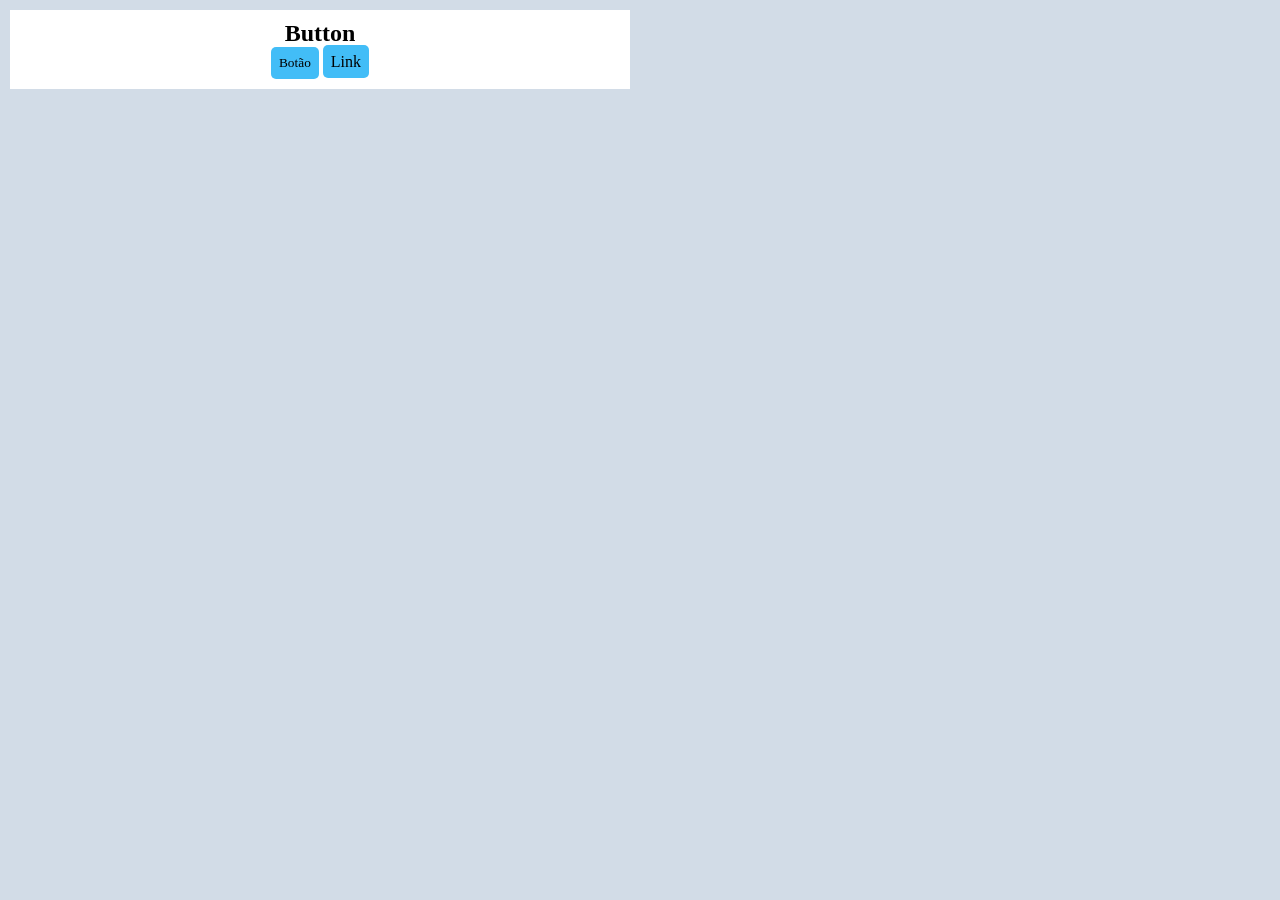
==== kennedy/uiux-references.html @ 222a5043 "Layout da página devidamente fracionado e em responsividade. Comentários otimizados para melhor ente" ====
<!DOCTYPE html>
<html lang="en">
<head>
    <meta charset="UTF-8">
    <meta name="viewport" content="width=d, initial-scale=1.0">
    <title>UI/UX reference sheet</title>
    <!-- Global stylesheet -->
    <link rel="stylesheet" href="../estilos/estilo-global.css">

    <!-- Ui/Ux stylesheet -->
    <link rel="stylesheet" href="./uiux.css">
</head>
<body>
    <section>
        <h2>Button</h2>
        <button class="estilo-botao">Botão</button>
        <a class="estilo-botao" href="#">Link</a>
    </section>
</body>
</html>
---- estilos/estilo-global.css ----
/* Definição padrão de comportamento de todos os elementos do site */
* {
    box-sizing: border-box;
    padding: 0px;
    margin: 0px;
    font-family:Verdana;
}

/* VARIÁVEIS GLOBAIS */
 :root {
    /* Tema escuro

    A otimizar, não tirar de comentário - Kennedy
    --cor-alternada1: #06070a;
    --cor-alternada2: #0e1116;
*/

    /* Tema claro */
    --espaco-horizontal: 4%;
    --cor-alternada1: #d2dce7;
    --cor-alternada2: #FFFFFF;
}

/* Definições globais de body */
body {
    color: black;
    background-color: gray;
    display: flex;
    justify-content: center;
}
---- kennedy/uiux.css ----
* {
        margin: 0;
        padding: 0;
        box-sizing: border-box;
        font-family: Verdana;
    }
    body {
        display: grid;
        background-color: var(--cor-alternada1);
        grid-template-columns: 1fr 1fr;
    }
    section {
        background-color: var(--cor-alternada2);
        margin: 10px;
        padding: 10px;
        text-align: center;
    }
    .estilo-botao {
        background-color: rgb(66, 189, 247);
        border: none;
        border-radius: 5px;
        padding: 0.5rem;
        text-decoration: none;
        color: black;
    }
    .estilo-botao:hover {
        background-color: rgb(87, 170, 218);
    }
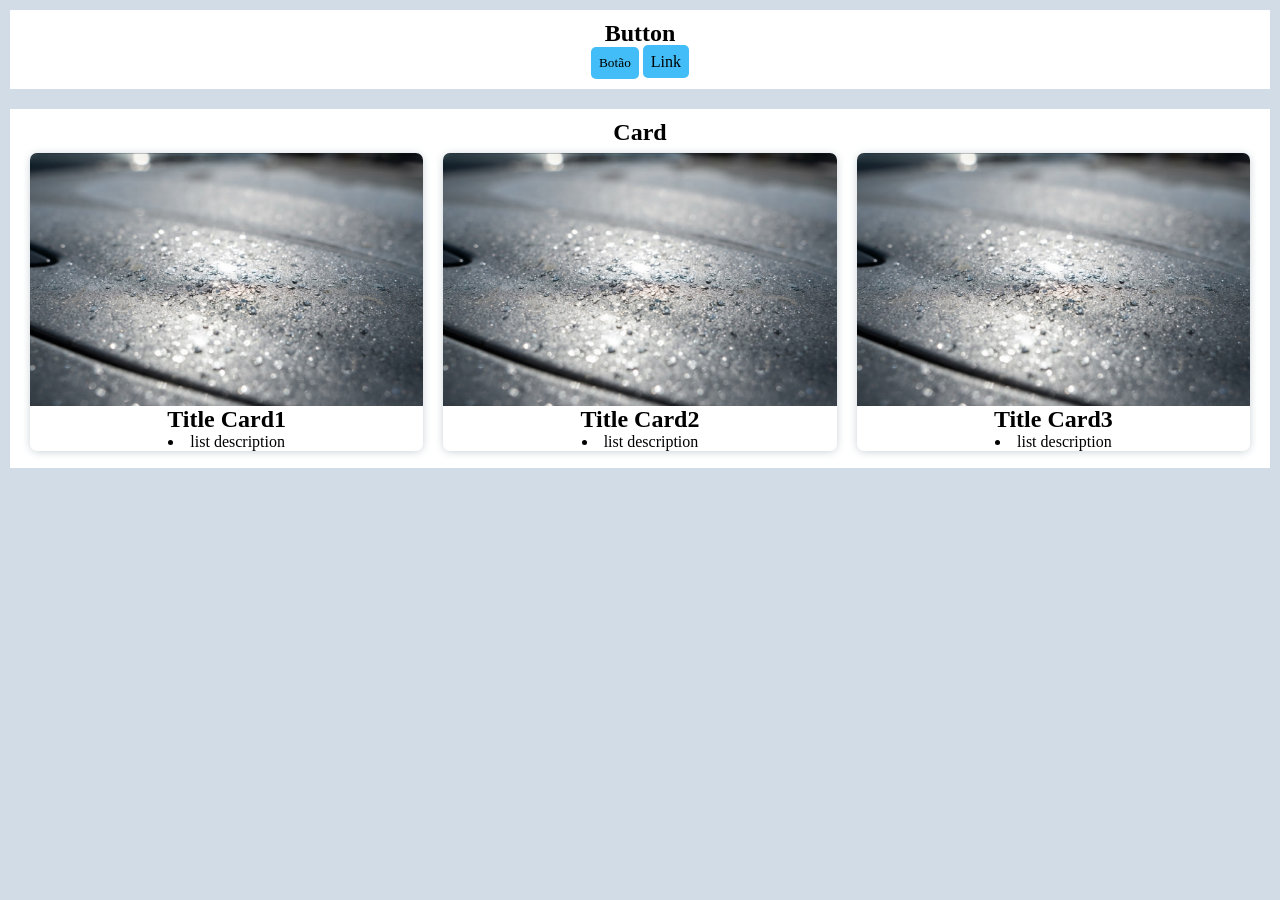
==== commit c2dec7e6: "Card globalizado em uiux.css. Aprimoramentos em responsividade e retirada da tag de estilo do index." ====
--- a/kennedy/uiux-references.html
+++ b/kennedy/uiux-references.html
@@ -9,12 +9,54 @@
 
     <!-- Ui/Ux stylesheet -->
     <link rel="stylesheet" href="./uiux.css">
+    <style>
+        #uiux-page {
+            display: grid;
+            background-color: var(--cor-alternada1);
+            grid-template-columns: 1fr;
+        }
+        body > section {
+            background-color: var(--cor-alternada2);
+            margin: 10px;
+            padding: 10px;
+            text-align: center;
+        }
+
+    </style>
 </head>
-<body>
+<body id="uiux-page">
+    <!-- Button -->
     <section>
         <h2>Button</h2>
         <button class="estilo-botao">Botão</button>
         <a class="estilo-botao" href="#">Link</a>
     </section>
+    <!-- Card -->
+    <section>
+        <h2>Card</h2>
+        <div class="container-card">
+            <section class="card">
+                <img src="./images/Card_metalic-gloss.png">
+                <strong style="font-size: 1.5rem;">Title Card1</strong>
+                    <ul>
+                        <li>list description</li>
+                    </ul>
+            </section>
+            <section class="card">
+                <img src="./images/Card_metalic-gloss.png">
+                <strong style="font-size: 1.5rem;">Title Card2</strong>
+                    <ul>
+                        <li>list description</li>
+                    </ul>
+            </section>
+            <section class="card">
+                <img src="./images/Card_metalic-gloss.png">
+                <strong style="font-size: 1.5rem;">Title Card3</strong>
+                    <ul>
+                        <li>list description</li>
+                    </ul>
+            </section>
+        </div>
+    </section>
 </body>
 </html>
--- a/estilos/estilo-global.css
+++ b/estilos/estilo-global.css
@@ -3,7 +3,7 @@
     box-sizing: border-box;
     padding: 0px;
     margin: 0px;
-    font-family:Verdana;
+    font-family: Verdana;
 }
 
 /* VARIÁVEIS GLOBAIS */
@@ -14,11 +14,24 @@
     --cor-alternada1: #06070a;
     --cor-alternada2: #0e1116;
 */
+    /* Espaçamento entre laterais da página em main-content */
+    --espaco-horizontal: 40px;
+
+    /* Duração de animação */
+    --duracao-animacao: 0.3s;
 
     /* Tema claro */
-    --espaco-horizontal: 4%;
+    /* Fundo */
     --cor-alternada1: #d2dce7;
     --cor-alternada2: #FFFFFF;
+    --cor-sombra: rgb(191, 201, 206);
+
+    /* Card */
+    --cor-card: white;
+
+    /* Botão e link */
+    --cor-botao: rgb(66, 189, 247);
+    --cor-botao-hover: rgb(87, 170, 218);
 }
 
 /* Definições globais de body */
--- a/kennedy/uiux.css
+++ b/kennedy/uiux.css
@@ -1,28 +1,56 @@
-    * {
-        margin: 0;
-        padding: 0;
-        box-sizing: border-box;
-        font-family: Verdana;
+/* Button */
+.estilo-botao {
+    background-color: var(--cor-botao);
+    border: none;
+    border-radius: 5px;
+    padding: 0.5rem;
+    text-decoration: none;
+    color: black;
+
+    /* Transição de Animação */
+    transition: background-color var(--duracao-animacao) ease;
+}
+.estilo-botao:hover {
+    background-color: var(--cor-botao-hover);
+}
+
+/* Card */
+.container-card {
+    display: flex;
+    align-items: center;
+    margin: auto;
+    flex-direction: row;
+    flex-wrap: wrap;
+    width: 100%;
+    justify-content: center;
+}
+.card {
+    display: flex;
+    flex-direction: column;
+    border-radius: 7px;
+    background-color: var(--cor-card);
+    flex: 1;
+    margin-inline: 10px;
+    margin-block: 7px;
+    box-shadow: 0 1px 10px -1px var(--cor-sombra);
+    overflow: hidden;
+    max-width: 35vw;
+    min-width: 140px;
+}
+.card img {
+    width: 100%;
+    object-fit: cover;
+}
+.card ul {
+    list-style-position: inside;
+}
+
+/* Define responsividade para os layouts em aspecto de retrato */
+@media (orientation: portrait) {
+    .card {
+        max-width: 40vw;
     }
-    body {
-        display: grid;
-        background-color: var(--cor-alternada1);
-        grid-template-columns: 1fr 1fr;
+    .card img {
+        aspect-ratio: initial;
     }
-    section {
-        background-color: var(--cor-alternada2);
-        margin: 10px;
-        padding: 10px;
-        text-align: center;
-    }
-    .estilo-botao {
-        background-color: rgb(66, 189, 247);
-        border: none;
-        border-radius: 5px;
-        padding: 0.5rem;
-        text-decoration: none;
-        color: black;
-    }
-    .estilo-botao:hover {
-        background-color: rgb(87, 170, 218);
-    }+}
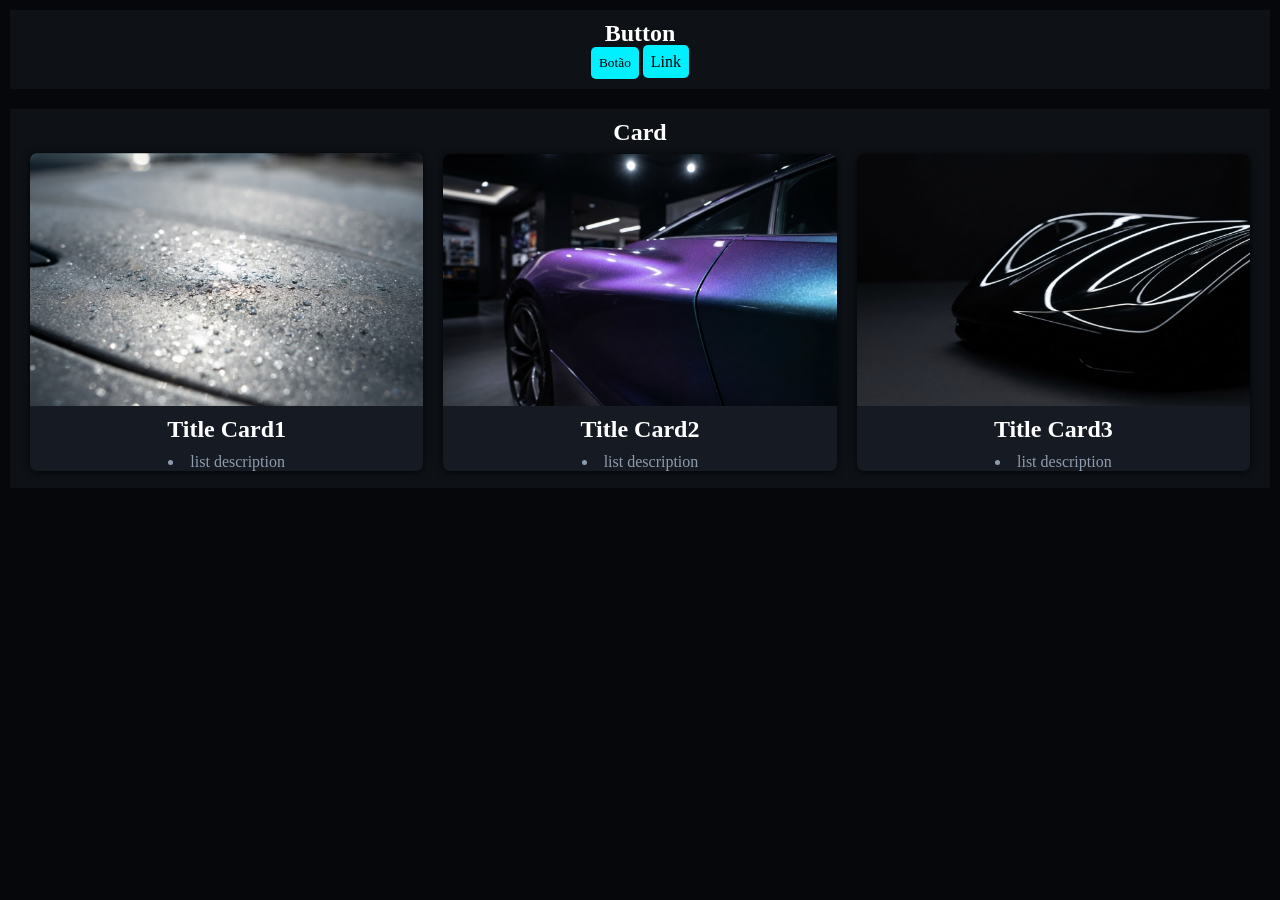
==== commit e6ad8414: "Main-content finalizado, cores-padrão aplicadas, responsividade otimizada, aguardando análise." ====
--- a/kennedy/uiux-references.html
+++ b/kennedy/uiux-references.html
@@ -36,21 +36,21 @@
         <h2>Card</h2>
         <div class="container-card">
             <section class="card">
-                <img src="./images/Card_metalic-gloss.png">
+                <img src="./images/card-metalic-gloss.png">
                 <strong style="font-size: 1.5rem;">Title Card1</strong>
                     <ul>
                         <li>list description</li>
                     </ul>
             </section>
             <section class="card">
-                <img src="./images/Card_metalic-gloss.png">
+                <img src="./images/card-efeito-perolado.png">
                 <strong style="font-size: 1.5rem;">Title Card2</strong>
                     <ul>
                         <li>list description</li>
                     </ul>
             </section>
             <section class="card">
-                <img src="./images/Card_metalic-gloss.png">
+                <img src="./images/card-vanta-reluzente.png">
                 <strong style="font-size: 1.5rem;">Title Card3</strong>
                     <ul>
                         <li>list description</li>
--- a/estilos/estilo-global.css
+++ b/estilos/estilo-global.css
@@ -20,24 +20,33 @@
     /* Duração de animação */
     --duracao-animacao: 0.3s;
 
+    /* Temas global */
+    --cor-ui: #00F0FF;
+    --cor-fundo: #06070A;
+    --cor-fora: #0E1116;
+    --cor-card: #161A22;
+    --cor-texto: #FFFFFF;
+    --cor-link: #8F9CAE;
+    --cor-borda: #1E242F;
+
     /* Tema claro */
     /* Fundo */
-    --cor-alternada1: #d2dce7;
+    /* --cor-alternada1: #d2dce7;
     --cor-alternada2: #FFFFFF;
-    --cor-sombra: rgb(191, 201, 206);
-
-    /* Card */
-    --cor-card: white;
+    --cor-sombra: rgb(191, 201, 206); */
+    --cor-alternada1: var(--cor-fundo);
+    --cor-alternada2: var(--cor-fora);
+    --cor-sombra: black;
 
     /* Botão e link */
-    --cor-botao: rgb(66, 189, 247);
+    --cor-botao: var(--cor-ui);
     --cor-botao-hover: rgb(87, 170, 218);
 }
 
 /* Definições globais de body */
 body {
-    color: black;
-    background-color: gray;
+    color: var(--cor-texto);
+    background-color: var(--cor-fundo);
     display: flex;
     justify-content: center;
 }
--- a/kennedy/uiux.css
+++ b/kennedy/uiux.css
@@ -41,14 +41,29 @@
     width: 100%;
     object-fit: cover;
 }
+
+.card strong {
+    text-align: center;
+    font-size: 1.5rem;
+    padding: 10px;
+}
+
 .card ul {
     list-style-position: inside;
+}
+
+.card ul * {
+    color: var(--cor-link);
 }
 
 /* Define responsividade para os layouts em aspecto de retrato */
 @media (orientation: portrait) {
     .card {
         max-width: 40vw;
+        font-size: 2cqw;
+    }
+    .card strong {
+        font-size: 3cqw;
     }
     .card img {
         aspect-ratio: initial;
